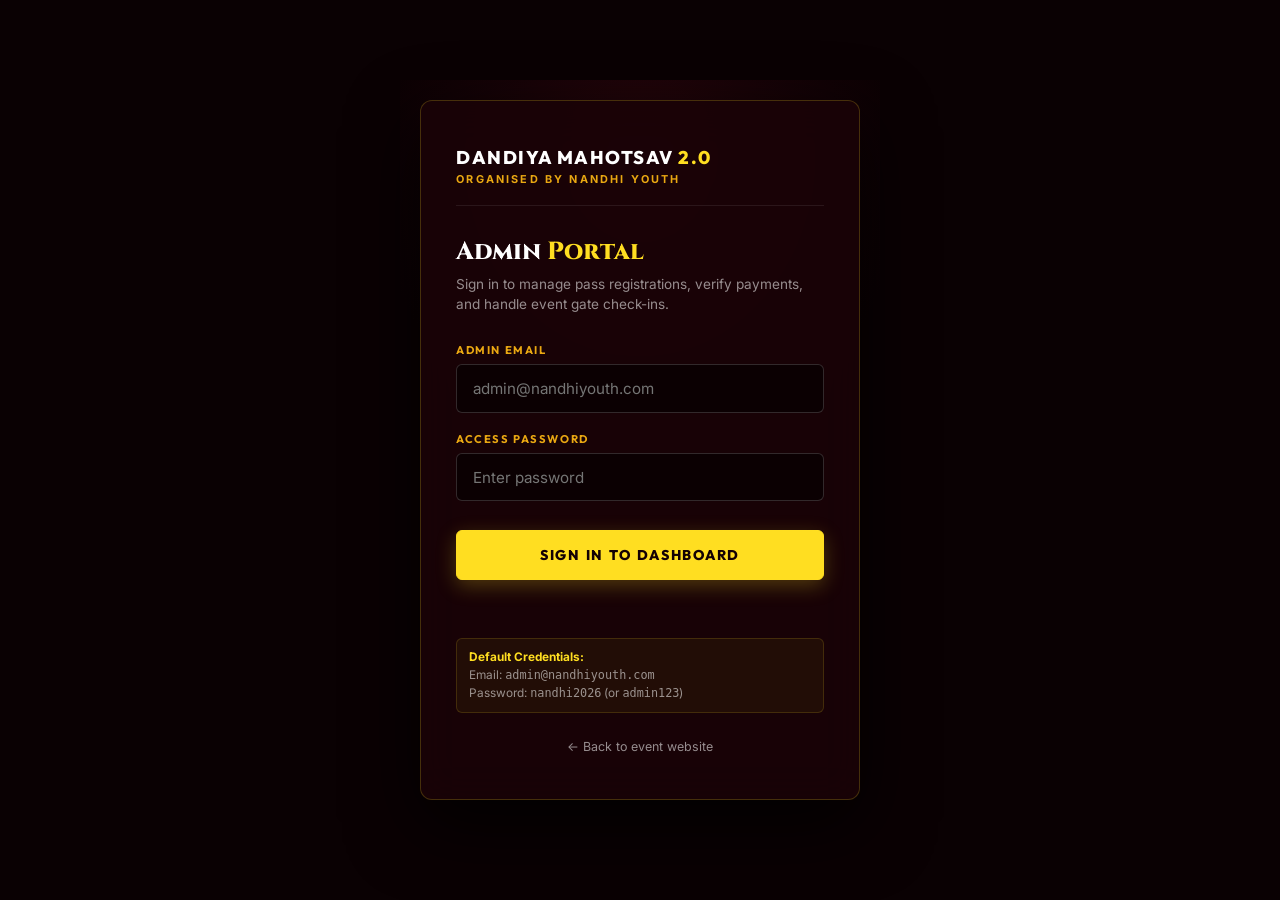
==== admin-login.html @ 87cbeb42 "first commit" ====
<!DOCTYPE html>
<html lang="en">
<head>
  <meta charset="UTF-8">
  <meta name="viewport" content="width=device-width, initial-scale=1.0">
  <title>Admin Login | Navratri Dandiya Mahotsav 2.0 Nalagonda</title>
  <meta name="robots" content="noindex,nofollow">

  <!-- Google Fonts -->
  <link rel="preconnect" href="https://fonts.googleapis.com">
  <link rel="preconnect" href="https://fonts.gstatic.com" crossorigin>
  <link href="https://fonts.googleapis.com/css2?family=Cinzel:wght@700;800;900&family=Outfit:wght@400;500;600;700;800&family=Inter:wght@300;400;500;600;700&display=swap" rel="stylesheet">

  <style>
    *, *::before, *::after {
      margin: 0;
      padding: 0;
      box-sizing: border-box;
    }

    :root {
      --bg-deep: #0a0103;
      --bg-card: rgba(26, 3, 7, 0.9);
      --gold-primary: #FFDE21;
      --gold-warm: #EAA812;
      --border-subtle: rgba(255, 222, 33, 0.2);
      --border-focus: #FFDE21;
      --text-white: #FFFFFF;
      --text-muted: rgba(255, 255, 255, 0.55);
      --font-display: 'Cinzel', Georgia, serif;
      --font-heading: 'Outfit', sans-serif;
      --font-body: 'Inter', system-ui, sans-serif;
    }

    html, body {
      min-height: 100%;
      background: var(--bg-deep);
      color: var(--text-white);
      font-family: var(--font-body);
      display: flex;
      align-items: center;
      justify-content: center;
      -webkit-font-smoothing: antialiased;
    }

    body {
      background: radial-gradient(ellipse 80% 60% at 50% 10%, rgba(65, 8, 18, 0.5) 0%, transparent 70%), #0a0103;
      padding: 20px;
    }

    .login-card {
      width: min(440px, 94vw);
      background: var(--bg-card);
      backdrop-filter: blur(20px);
      -webkit-backdrop-filter: blur(20px);
      border: 1px solid var(--border-subtle);
      border-radius: 12px;
      padding: clamp(2rem, 5vw, 2.8rem) clamp(1.5rem, 4vw, 2.2rem);
      box-shadow: 0 24px 70px rgba(0, 0, 0, 0.85);
    }

    .brand-header {
      margin-bottom: 1.8rem;
      padding-bottom: 1.2rem;
      border-bottom: 1px solid rgba(255, 255, 255, 0.08);
    }

    .brand-logo-text {
      font-family: var(--font-heading);
      font-size: 1.15rem;
      font-weight: 800;
      letter-spacing: 0.08em;
      color: var(--text-white);
    }

    .brand-logo-text span {
      color: var(--gold-primary);
    }

    .brand-sub {
      font-size: 0.68rem;
      font-weight: 700;
      letter-spacing: 0.2em;
      text-transform: uppercase;
      color: var(--gold-warm);
      margin-top: 3px;
    }

    .card-title {
      font-family: var(--font-display);
      font-size: 1.55rem;
      font-weight: 800;
      color: var(--text-white);
      margin-bottom: 0.35rem;
    }

    .card-title span {
      color: var(--gold-primary);
    }

    .card-desc {
      font-size: 0.85rem;
      color: var(--text-muted);
      line-height: 1.5;
      margin-bottom: 1.8rem;
    }

    .field-group {
      display: flex;
      flex-direction: column;
      gap: 0.45rem;
      margin-bottom: 1.2rem;
    }

    .field-group label {
      font-family: var(--font-heading);
      font-size: 0.7rem;
      letter-spacing: 0.14em;
      text-transform: uppercase;
      color: var(--gold-warm);
      font-weight: 700;
    }

    .field-group input {
      background: rgba(10, 1, 3, 0.85);
      border: 1px solid rgba(255, 255, 255, 0.16);
      border-radius: 6px;
      padding: 0.85rem 1rem;
      font-family: var(--font-body);
      font-size: 0.95rem;
      color: #fff;
      outline: none;
      transition: border-color 0.25s, box-shadow 0.25s;
    }

    .field-group input:focus {
      border-color: var(--border-focus);
      box-shadow: 0 0 0 3px rgba(255, 222, 33, 0.15);
    }

    .btn-submit {
      width: 100%;
      padding: 0.95rem;
      background: var(--gold-primary);
      border: 1px solid var(--gold-primary);
      border-radius: 6px;
      color: #140103;
      font-family: var(--font-heading);
      font-size: 0.88rem;
      font-weight: 800;
      letter-spacing: 0.12em;
      text-transform: uppercase;
      cursor: pointer;
      margin-top: 0.6rem;
      transition: all 0.25s ease;
      box-shadow: 0 6px 20px rgba(255, 222, 33, 0.25);
    }

    .btn-submit:hover:not(:disabled) {
      background: #FFF085;
      transform: translateY(-2px);
      box-shadow: 0 10px 28px rgba(255, 222, 33, 0.35);
    }

    .btn-submit:disabled {
      opacity: 0.5;
      cursor: not-allowed;
    }

    .err-message {
      font-size: 0.8rem;
      color: #ff6b6b;
      text-align: center;
      margin-top: 1rem;
      min-height: 1.2rem;
    }

    .credential-hint {
      background: rgba(255, 222, 33, 0.05);
      border: 1px solid rgba(255, 222, 33, 0.15);
      border-radius: 6px;
      padding: 10px 12px;
      font-size: 0.74rem;
      color: var(--text-muted);
      margin-top: 1.4rem;
      line-height: 1.5;
    }

    .credential-hint strong {
      color: var(--gold-primary);
    }

    .back-link {
      display: block;
      text-align: center;
      margin-top: 1.6rem;
      font-size: 0.78rem;
      color: var(--text-muted);
      text-decoration: none;
      transition: color 0.2s;
    }

    .back-link:hover {
      color: var(--gold-primary);
    }
  </style>
</head>
<body>

  <div class="login-card">
    <div class="brand-header">
      <div class="brand-logo-text">DANDIYA MAHOTSAV <span>2.0</span></div>
      <div class="brand-sub">ORGANISED BY NANDHI YOUTH</div>
    </div>

    <h1 class="card-title">Admin <span>Portal</span></h1>
    <p class="card-desc">Sign in to manage pass registrations, verify payments, and handle event gate check-ins.</p>

    <form id="adminLoginForm" novalidate onsubmit="handleAdminLogin(event)">
      <div class="field-group">
        <label for="adminEmail">Admin Email</label>
        <input type="email" id="adminEmail" placeholder="admin@nandhiyouth.com" required autocomplete="username">
      </div>

      <div class="field-group">
        <label for="adminPassword">Access Password</label>
        <input type="password" id="adminPassword" placeholder="Enter password" required autocomplete="current-password">
      </div>

      <button type="submit" class="btn-submit" id="btnLogin">Sign In to Dashboard</button>
      <div class="err-message" id="loginErrMsg"></div>
    </form>

    <div class="credential-hint">
      <strong>Default Credentials:</strong><br>
      Email: <code>admin@nandhiyouth.com</code><br>
      Password: <code>nandhi2026</code> (or <code>admin123</code>)
    </div>

    <a href="index.html" class="back-link">&larr; Back to event website</a>
  </div>

  <script>
    // Redirect if already authenticated
    if (localStorage.getItem('dandiya_admin_auth')) {
      window.location.href = 'admin.html';
    }

    function handleAdminLogin(e) {
      e.preventDefault();
      const email = document.getElementById('adminEmail').value.trim();
      const password = document.getElementById('adminPassword').value.trim();
      const errMsg = document.getElementById('loginErrMsg');
      const btn = document.getElementById('btnLogin');

      if (!email || !password) {
        errMsg.textContent = 'Please enter both email and password.';
        return;
      }

      // Check credentials
      btn.disabled = true;
      btn.textContent = 'Verifying...';
      errMsg.textContent = '';

      setTimeout(() => {
        const validUsers = [
          { email: 'admin@nandhiyouth.com', pass: 'nandhi2026', name: 'Nandhi Youth Admin' },
          { email: 'shashank@dandiya.com', pass: 'nandhi2026', name: 'Shashank (Coordinator)' },
          { email: 'abhi@dandiya.com', pass: 'nandhi2026', name: 'Abhi (Coordinator)' },
          { email: 'admin@tedxsreyas.com', pass: 'admin123', name: 'Administrator' }
        ];

        const matched = validUsers.find(u => u.email.toLowerCase() === email.toLowerCase() && (password === u.pass || password === 'nandhi2026' || password === 'admin123'));

        // Allow any @nandhiyouth.com or master password nandhi2026 / admin123
        if (matched || password === 'nandhi2026' || password === 'admin123') {
          const authData = {
            email: email,
            name: matched ? matched.name : 'Nandhi Youth Coordinator',
            loginTime: new Date().toISOString()
          };
          localStorage.setItem('dandiya_admin_auth', JSON.stringify(authData));
          window.location.href = 'admin.html';
        } else {
          errMsg.textContent = 'Invalid credentials. Please use password nandhi2026.';
          btn.disabled = false;
          btn.textContent = 'Sign In to Dashboard';
        }
      }, 350);
    }
  </script>
</body>
</html>
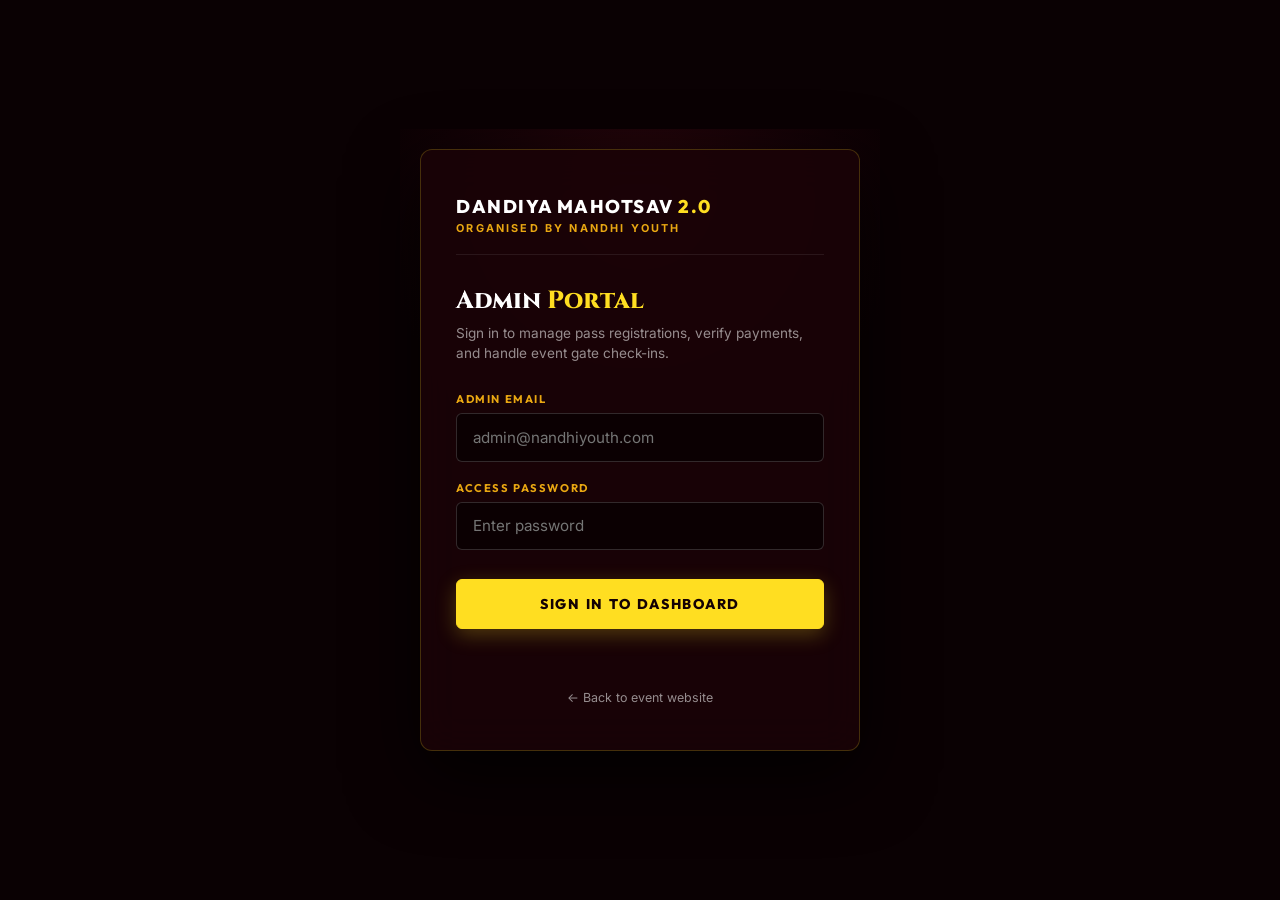
==== commit d04364fb: "erorr changes" ====
--- a/admin-login.html
+++ b/admin-login.html
@@ -175,21 +175,6 @@
       min-height: 1.2rem;
     }
 
-    .credential-hint {
-      background: rgba(255, 222, 33, 0.05);
-      border: 1px solid rgba(255, 222, 33, 0.15);
-      border-radius: 6px;
-      padding: 10px 12px;
-      font-size: 0.74rem;
-      color: var(--text-muted);
-      margin-top: 1.4rem;
-      line-height: 1.5;
-    }
-
-    .credential-hint strong {
-      color: var(--gold-primary);
-    }
-
     .back-link {
       display: block;
       text-align: center;
@@ -231,12 +216,6 @@
       <div class="err-message" id="loginErrMsg"></div>
     </form>
 
-    <div class="credential-hint">
-      <strong>Default Credentials:</strong><br>
-      Email: <code>admin@nandhiyouth.com</code><br>
-      Password: <code>nandhi2026</code> (or <code>admin123</code>)
-    </div>
-
     <a href="index.html" class="back-link">&larr; Back to event website</a>
   </div>
 
@@ -265,16 +244,16 @@
 
       setTimeout(() => {
         const validUsers = [
-          { email: 'admin@nandhiyouth.com', pass: 'nandhi2026', name: 'Nandhi Youth Admin' },
-          { email: 'shashank@dandiya.com', pass: 'nandhi2026', name: 'Shashank (Coordinator)' },
-          { email: 'abhi@dandiya.com', pass: 'nandhi2026', name: 'Abhi (Coordinator)' },
-          { email: 'admin@tedxsreyas.com', pass: 'admin123', name: 'Administrator' }
+          { email: 'admin@nandhiyouth.com', pass: 'dandiya@2026', name: 'Nandhi Youth Admin' },
+          { email: 'shashank@dandiya.com', pass: 'dandiya@2026', name: 'Shashank (Coordinator)' },
+          { email: 'abhi@dandiya.com', pass: 'dandiya@2026', name: 'Abhi (Coordinator)' },
+          { email: 'admin@tedxsreyas.com', pass: 'dandiya@2026', name: 'Administrator' }
         ];
 
-        const matched = validUsers.find(u => u.email.toLowerCase() === email.toLowerCase() && (password === u.pass || password === 'nandhi2026' || password === 'admin123'));
-
-        // Allow any @nandhiyouth.com or master password nandhi2026 / admin123
-        if (matched || password === 'nandhi2026' || password === 'admin123') {
+        const matched = validUsers.find(u => u.email.toLowerCase() === email.toLowerCase() && (password === u.pass || password === 'dandiya@2026'));
+
+        // Allow any valid user or master password dandiya@2026
+        if (matched || password === 'dandiya@2026') {
           const authData = {
             email: email,
             name: matched ? matched.name : 'Nandhi Youth Coordinator',
@@ -283,7 +262,7 @@
           localStorage.setItem('dandiya_admin_auth', JSON.stringify(authData));
           window.location.href = 'admin.html';
         } else {
-          errMsg.textContent = 'Invalid credentials. Please use password nandhi2026.';
+          errMsg.textContent = 'Invalid credentials. Please try again.';
           btn.disabled = false;
           btn.textContent = 'Sign In to Dashboard';
         }
